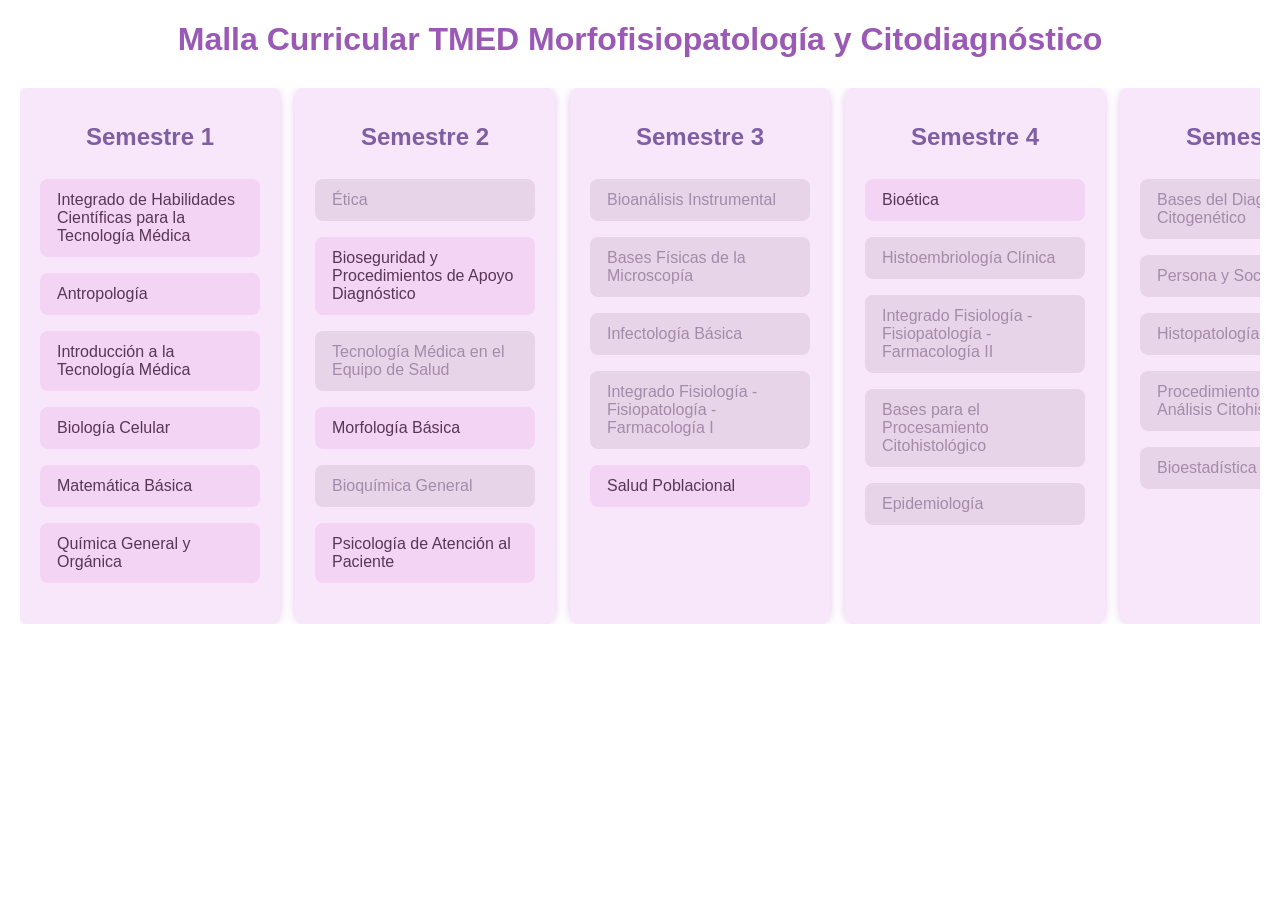
==== index.html @ b80efe00 "Update index.html" ====
<!DOCTYPE html>
<html lang="es">
<head>
<meta charset="UTF-8" />
<meta name="viewport" content="width=device-width, initial-scale=1" />
<title>Malla Curricular TMED Morfofisiopatología y Citodiagnóstico</title>
<style>
  body {
    font-family: 'Comfortaa', sans-serif;
    background: #fff;
    color: #333;
    margin: 20px;
  }
  h1 {
    text-align: center;
    color: #9b59b6;
    margin-bottom: 30px;
  }
  .malla {
    display: flex;
    gap: 15px;
    overflow-x: auto;
  }
  .semestre {
    background: #f8e6fb;
    border-radius: 12px;
    min-width: 220px;
    padding: 15px 20px;
    box-shadow: 0 0 10px #d6a6e1aa;
    display: flex;
    flex-direction: column;
  }
  .semestre h2 {
    text-align: center;
    margin-bottom: 20px;
    color: #7f5fa4;
    font-weight: 700;
  }
  .ramo {
    background: #f4d4f4;
    margin: 8px 0;
    padding: 10px 15px;
    border-radius: 8px;
    cursor: pointer;
    user-select: none;
    border: 2px solid transparent;
    transition: all 0.3s ease;
    color: #57365a;
  }
  .ramo.bloqueado {
    background: #e7d4e8;
    color: #a38baa;
    cursor: not-allowed;
  }
  .ramo.desbloqueado {
    background: #f4d4f4;
    color: #57365a;
    cursor: pointer;
  }
  .ramo.aprobado {
    background: #cfa0d4;
    color: #3a1e50;
    border-color: #6e3b89;
    font-weight: 700;
  }
</style>
</head>
<body>

<h1>Malla Curricular TMED Morfofisiopatología y Citodiagnóstico</h1>

<div class="malla" id="malla">

  <!-- Semestre 1 -->
  <div class="semestre" data-semestre="1">
    <h2>Semestre 1</h2>
    <div class="ramo desbloqueado" data-nombre="Integrado de Habilidades Científicas para la Tecnología Médica" data-prerequisitos="">Integrado de Habilidades Científicas para la Tecnología Médica</div>
    <div class="ramo desbloqueado" data-nombre="Antropología" data-prerequisitos="">Antropología</div>
    <div class="ramo desbloqueado" data-nombre="Introducción a la Tecnología Médica" data-prerequisitos="">Introducción a la Tecnología Médica</div>
    <div class="ramo desbloqueado" data-nombre="Biología Celular" data-prerequisitos="">Biología Celular</div>
    <div class="ramo desbloqueado" data-nombre="Matemática Básica" data-prerequisitos="">Matemática Básica</div>
    <div class="ramo desbloqueado" data-nombre="Química General y Orgánica" data-prerequisitos="">Química General y Orgánica</div>
  </div>

  <!-- Semestre 2 -->
  <div class="semestre" data-semestre="2">
    <h2>Semestre 2</h2>
    <div class="ramo bloqueado" data-nombre="Ética" data-prerequisitos="Antropología">Ética</div>
    <div class="ramo desbloqueado" data-nombre="Bioseguridad y Procedimientos de Apoyo Diagnóstico" data-prerequisitos="">Bioseguridad y Procedimientos de Apoyo Diagnóstico</div>
    <div class="ramo desbloqueado" data-nombre="Tecnología Médica en el Equipo de Salud" data-prerequisitos="Introducción a la Tecnología Médica">Tecnología Médica en el Equipo de Salud</div>
    <div class="ramo desbloqueado" data-nombre="Morfología Básica" data-prerequisitos="">Morfología Básica</div>
    <div class="ramo bloqueado" data-nombre="Bioquímica General" data-prerequisitos="Química General y Orgánica">Bioquímica General</div>
    <div class="ramo desbloqueado" data-nombre="Psicología de Atención al Paciente" data-prerequisitos="">Psicología de Atención al Paciente</div>
  </div>

  <!-- Semestre 3 -->
  <div class="semestre" data-semestre="3">
    <h2>Semestre 3</h2>
    <div class="ramo bloqueado" data-nombre="Bioanálisis Instrumental" data-prerequisitos="Bioquímica General">Bioanálisis Instrumental</div>
    <div class="ramo bloqueado" data-nombre="Bases Físicas de la Microscopía" data-prerequisitos="Matemática Básica">Bases Físicas de la Microscopía</div>
    <div class="ramo desbloqueado" data-nombre="Infectología Básica" data-prerequisitos="Morfología Básica">Infectología Básica</div>
    <div class="ramo bloqueado" data-nombre="Integrado Fisiología - Fisiopatología - Farmacología I" data-prerequisitos="Bioquímica General">Integrado Fisiología - Fisiopatología - Farmacología I</div>
    <div class="ramo desbloqueado" data-nombre="Salud Poblacional" data-prerequisitos="">Salud Poblacional</div>
  </div>

  <!-- Semestre 4 -->
  <div class="semestre" data-semestre="4">
    <h2>Semestre 4</h2>
    <div class="ramo desbloqueado" data-nombre="Bioética" data-prerequisitos="">Bioética</div>
    <div class="ramo bloqueado" data-nombre="Histoembriología Clínica" data-prerequisitos="Morfología Básica">Histoembriología Clínica</div>
    <div class="ramo bloqueado" data-nombre="Integrado Fisiología - Fisiopatología - Farmacología II" data-prerequisitos="Integrado Fisiología - Fisiopatología - Farmacología I">Integrado Fisiología - Fisiopatología - Farmacología II</div>
    <div class="ramo bloqueado" data-nombre="Bases para el Procesamiento Citohistológico" data-prerequisitos="Bases Físicas de la Microscopía">Bases para el Procesamiento Citohistológico</div>
    <div class="ramo desbloqueado" data-nombre="Epidemiología" data-prerequisitos="Salud Poblacional">Epidemiología</div>
  </div>

  <!-- Semestre 5 -->
  <div class="semestre" data-semestre="5">
    <h2>Semestre 5</h2>
    <div class="ramo bloqueado" data-nombre="Bases del Diagnóstico Citogenético" data-prerequisitos="Bases para el Procesamiento Citohistológico">Bases del Diagnóstico Citogenético</div>
    <div class="ramo desbloqueado" data-nombre="Persona y Sociedad" data-prerequisitos="Ética">Persona y Sociedad</div>
    <div class="ramo bloqueado" data-nombre="Histopatología General" data-prerequisitos="Histoembriología Clínica">Histopatología General</div>
    <div class="ramo bloqueado" data-nombre="Procedimientos para el Análisis Citohistológico" data-prerequisitos="Bases para el Procesamiento Citohistológico">Procedimientos para el Análisis Citohistológico</div>
    <div class="ramo bloqueado" data-nombre="Bioestadística" data-prerequisitos="Matemática Básica">Bioestadística</div>
  </div>

  <!-- Semestre 6 -->
  <div class="semestre" data-semestre="6">
    <h2>Semestre 6</h2>
    <div class="ramo bloqueado" data-nombre="Integrado Citohistológico General" data-prerequisitos="Procedimientos para el Análisis Citohistológico,Bases del Diagnóstico Citogenético">Integrado Citohistológico General</div>
    <div class="ramo desbloqueado" data-nombre="Gestión en Equipos para el Alto Desempeño" data-prerequisitos="">Gestión en Equipos para el Alto Desempeño</div>
    <div class="ramo bloqueado" data-nombre="Diagnóstico Citogenético Clínico" data-prerequisitos="Bases del Diagnóstico Citogenético">Diagnóstico Citogenético Clínico</div>
    <div class="ramo bloqueado" data-nombre="Histopatología Avanzada" data-prerequisitos="Histopatología General">Histopatología Avanzada</div>
    <div class="ramo bloqueado" data-nombre="Análisis Histoquímico" data-prerequisitos="Procedimientos para el Análisis Citohistológico">Análisis Histoquímico</div>
    <div class="ramo desbloqueado" data-nombre="Electivo I: Formación e Identidad" data-prerequisitos="">Electivo I: Formación e Identidad</div>
  </div>

  <!-- Semestre 7 -->
  <div class="semestre" data-semestre="7">
    <h2>Semestre 7</h2>
    <div class="ramo bloqueado" data-nombre="Diagnóstico Molecular" data-prerequisitos="Diagnóstico Citogenético Clínico">Diagnóstico Molecular</div>
    <div class="ramo bloqueado" data-nombre="Informática Médica para Histopatología" data-prerequisitos="Integrado Citohistológico General">Informática Médica para Histopatología</div>
    <div class="ramo bloqueado" data-nombre="Inmunohistoquímica Aplicada" data-prerequisitos="Análisis Histoquímico">Inmunohistoquímica Aplicada</div>
    <div class="ramo bloqueado" data-nombre="Citodiagnóstico Ginecológico General" data-prerequisitos="Histopatología Avanzada">Citodiagnóstico Ginecológico General</div>
    <div class="ramo desbloqueado" data-nombre="Metodología de la Investigación" data-prerequisitos="">Metodología de la Investigación</div>
    <div class="ramo desbloqueado" data-nombre="Electivo II: Formación e Identidad" data-prerequisitos="">Electivo II: Formación e Identidad</div>
  </div>

  <!-- Semestre 8 -->
  <div class="semestre" data-semestre="8">
    <h2>Semestre 8</h2>
    <div class="ramo bloqueado" data-nombre="Aplicaciones del Diagnóstico Molecular" data-prerequisitos="Diagnóstico Molecular">Aplicaciones del Diagnóstico Molecular</div>
    <div class="ramo bloqueado" data-nombre="Integrado Citohistológico Clínico" data-prerequisitos="Inmunohistoquímica Aplicada,Citodiagnóstico Ginecológico General">Integrado Citohistológico Clínico</div>
    <div class="ramo bloqueado" data-nombre="Citopatología Ginecológica y Miscelánea" data-prerequisitos="Citodiagnóstico Ginecológico General">Citopatología Ginecológica y Miscelánea</div>
    <div class="ramo desbloqueado" data-nombre="Salud Digital" data-prerequisitos="">Salud Digital</div>
    <div class="ramo desbloqueado" data-nombre="Electivo III: Formación e Identidad" data-prerequisitos="">Electivo III: Formación e Identidad</div>
  </div>

  <!-- Semestre 9 -->
  <div class="semestre" data-semestre="9">
    <h2>Semestre 9</h2>
    <div class="ramo desbloqueado" data-nombre="Electivo I" data-prerequisitos="">Electivo I</div>
    <div class="ramo desbloqueado" data-nombre="Electivo II" data-prerequisitos="">Electivo II</div>
    <div class="ramo desbloqueado" data-nombre="Gestión de Carrera y Desarrollo Profesional" data-prerequisitos="">Gestión de Carrera y Desarrollo Profesional</div>
    <div class="ramo desbloqueado" data-nombre="Taller de Investigación Aplicado en Tecnología Médica" data-prerequisitos="Semestre 7,Semestre 8">Taller de Investigación Aplicado en Tecnología Médica</div>
    <div class="ramo desbloqueado" data-nombre="Sistema de Acreditación en Anatomía Patológica" data-prerequisitos="Integrado Citohistológico Clínico">Sistema de Acreditación en Anatomía Patológica</div>
  </div>

  <!-- Semestre 10 -->
  <div class="semestre" data-semestre="10">
    <h2>Semestre 10</h2>
    <div class="ramo bloqueado" data-nombre="Internado" data-prerequisitos="Semestre 1, 2, 3, 4, 5, 6, 7, 8, 9">Internado</div>
  </div>

</div>

<script>
  // Para controlar ramos aprobados y desbloqueo de prerequisitos
  function actualizarEstados() {
    const ramos = document.querySelectorAll('.ramo');
    const aprobados = new Set();
    ramos.forEach(ramo => {
      if (ramo.classList.contains('aprobado')) {
        aprobados.add(ramo.dataset.nombre);
      }
    });

    ramos.forEach(ramo => {
      if (ramo.classList.contains('aprobado')) return; // no cambiar aprobados

      const prereqsRaw = ramo.dataset.prerequisitos;
      if (!prereqsRaw || prereqsRaw.trim() === '') {
        // Sin prerequisitos: desbloqueado
        ramo.classList.add('desbloqueado');
        ramo.classList.remove('bloqueado');
      } else {
        // Verificar todos los prerequisitos
        const prereqs = prereqsRaw.split(',').map(p => p.trim());
        // Para prereqs especiales tipo "Semestre 7,Semestre 8" o "Semestres anteriores" manejamos aparte:
        if (prereqs.includes('Semestres anteriores')) {
          // desbloquear solo si todos semestres previos aprobados
          // Chequear que en semestres <10 todos ramos aprobados
          const semestresPrevios = Array.from(document.querySelectorAll('.semestre[data-semestre]'))
            .filter(s => parseInt(s.dataset.semestre) < 10);
          let todosPreviosAprobados = true;
          for (const semestre of semestresPrevios) {
            const ramosSemestre = semestre.querySelectorAll('.ramo');
            for (const r of ramosSemestre) {
              if (!r.classList.contains('aprobado')) {
                todosPreviosAprobados = false;
                break;
              }
            }
            if (!todosPreviosAprobados) break;
          }
          if (todosPreviosAprobados) {
            ramo.classList.add('desbloqueado');
            ramo.classList.remove('bloqueado');
          } else {
            ramo.classList.add('bloqueado');
            ramo.classList.remove('desbloqueado');
          }
          return;
        }
        if (prereqs.includes('Semestre 7') || prereqs.includes('Semestre 8')) {
          // Para "Taller de Investigación..." que dice prereqs Semestre 7, Semestre 8
          // Validar que todos los ramos de esos semestres estén aprobados
          let aprobado7 = true;
          let aprobado8 = true;
          // sem7
          const sem7 = document.querySelector('.semestre[data-semestre="7"]');
          sem7.querySelectorAll('.ramo').forEach(r => {
            if (!r.classList.contains('aprobado')) aprobado7 = false;
          });
          // sem8
          const sem8 = document.querySelector('.semestre[data-semestre="8"]');
          sem8.querySelectorAll('.ramo').forEach(r => {
            if (!r.classList.contains('aprobado')) aprobado8 = false;
          });
          if (aprobado7 && aprobado8) {
            ramo.classList.add('desbloqueado');
            ramo.classList.remove('bloqueado');
          } else {
            ramo.classList.add('bloqueado');
            ramo.classList.remove('desbloqueado');
          }
          return;
        }

        // Prerequisitos normales: todos deben estar aprobados
        const todosAprobados = prereqs.every(p => aprobados.has(p));
        if (todosAprobados) {
          ramo.classList.add('desbloqueado');
          ramo.classList.remove('bloqueado');
        } else {
          ramo.classList.add('bloqueado');
          ramo.classList.remove('desbloqueado');
        }
      }
    });
  }

  document.getElementById('malla').addEventListener('click', e => {
    const el = e.target;
    if (!el.classList.contains('ramo')) return;
    if (el.classList.contains('bloqueado')) return;
    if (el.classList.contains('aprobado')) {
      el.classList.remove('aprobado');
      actualizarEstados();
      return;
    }
    el.classList.add('aprobado');
    actualizarEstados();
  });

  actualizarEstados();
</script>

</body>
</html>
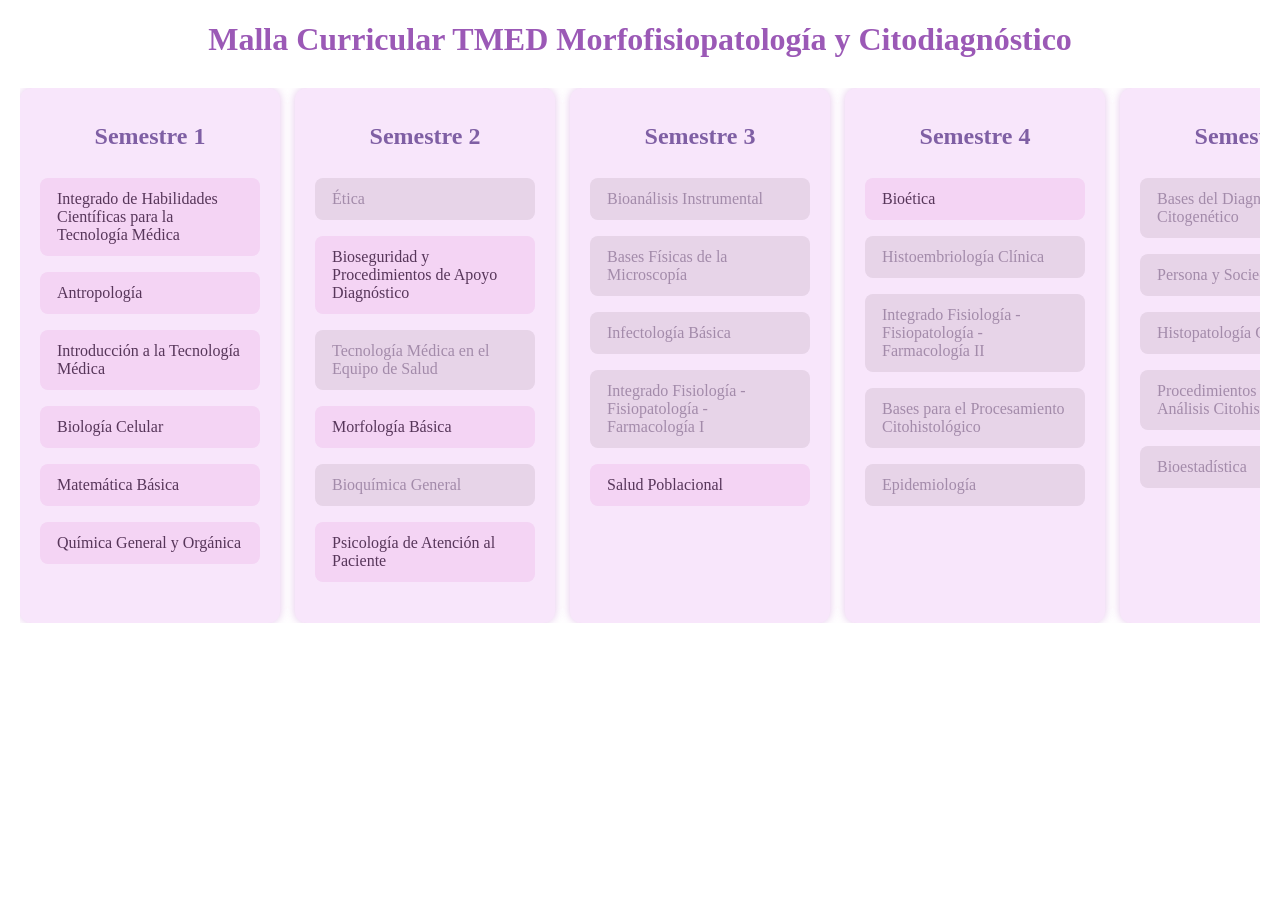
==== commit a03f6137: "Update index.html" ====
--- a/index.html
+++ b/index.html
@@ -3,10 +3,10 @@
 <head>
 <meta charset="UTF-8" />
 <meta name="viewport" content="width=device-width, initial-scale=1" />
-<title>Malla Curricular TMED Morfofisiopatología y Citodiagnóstico</title>
+<title>Malla TMED Morfofisiopatología y Citodiagnóstico</title>
 <style>
   body {
-    font-family: 'Comfortaa', sans-serif;
+    font-family: 'Comfortaa', Nunito Extrabold;
     background: #fff;
     color: #333;
     margin: 20px;
@@ -168,7 +168,7 @@
   <!-- Semestre 10 -->
   <div class="semestre" data-semestre="10">
     <h2>Semestre 10</h2>
-    <div class="ramo bloqueado" data-nombre="Internado" data-prerequisitos="Semestre 1, 2, 3, 4, 5, 6, 7, 8, 9">Internado</div>
+    <div class="ramo bloqueado" data-nombre="Internado" data-prerequisitos="Semestre 1, Semestre 2, Semestre 3, Semestre 4, Semestre 5, Semestre 6, Semestre 7, Semestre 8, Semestre 9">Internado</div>
   </div>
 
 </div>
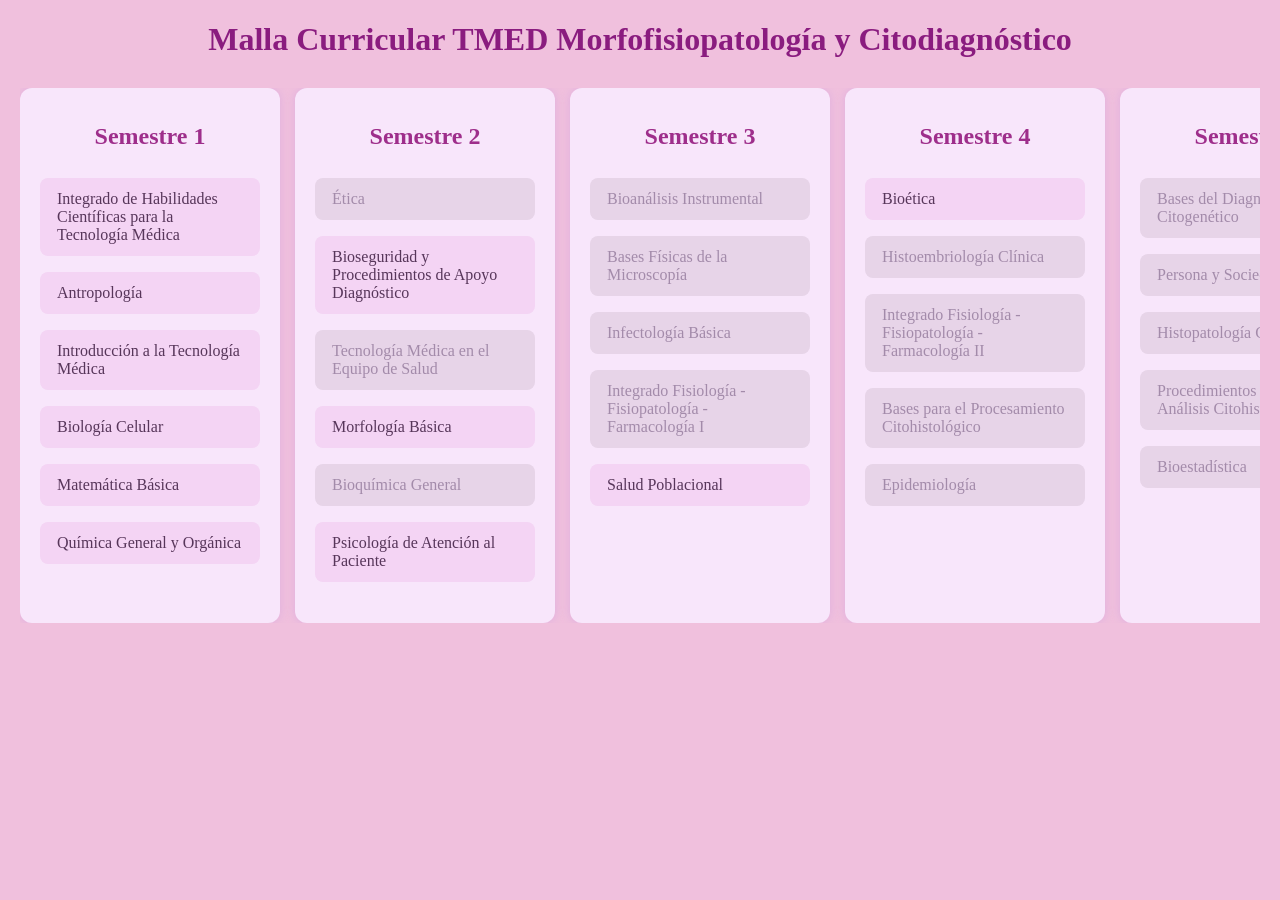
==== commit 7657c6a1: "Update index.html" ====
--- a/index.html
+++ b/index.html
@@ -7,13 +7,13 @@
 <style>
   body {
     font-family: 'Comfortaa', Nunito Extrabold;
-    background: #fff;
+    background: #f0c0dd;
     color: #333;
     margin: 20px;
   }
   h1 {
     text-align: center;
-    color: #9b59b6;
+    color: #8a1c7f;
     margin-bottom: 30px;
   }
   .malla {
@@ -33,7 +33,7 @@
   .semestre h2 {
     text-align: center;
     margin-bottom: 20px;
-    color: #7f5fa4;
+    color: #9e2e8b;
     font-weight: 700;
   }
   .ramo {
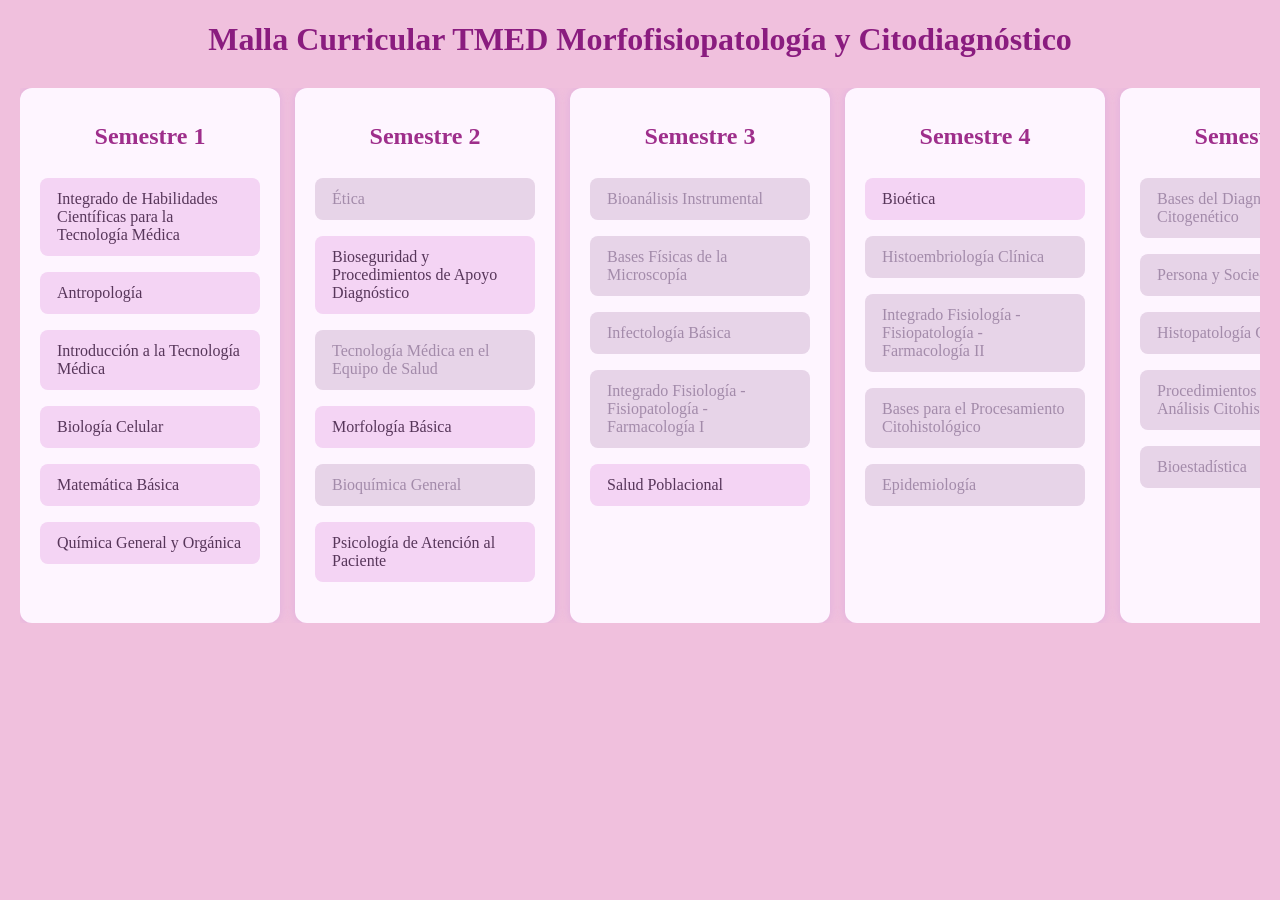
==== commit c8b126d5: "Update index.html" ====
--- a/index.html
+++ b/index.html
@@ -6,7 +6,7 @@
 <title>Malla TMED Morfofisiopatología y Citodiagnóstico</title>
 <style>
   body {
-    font-family: 'Comfortaa', Nunito Extrabold;
+    font-family: 'Nunito Extrabold';
     background: #f0c0dd;
     color: #333;
     margin: 20px;
@@ -22,7 +22,7 @@
     overflow-x: auto;
   }
   .semestre {
-    background: #f8e6fb;
+    background: #fef5ff;
     border-radius: 12px;
     min-width: 220px;
     padding: 15px 20px;
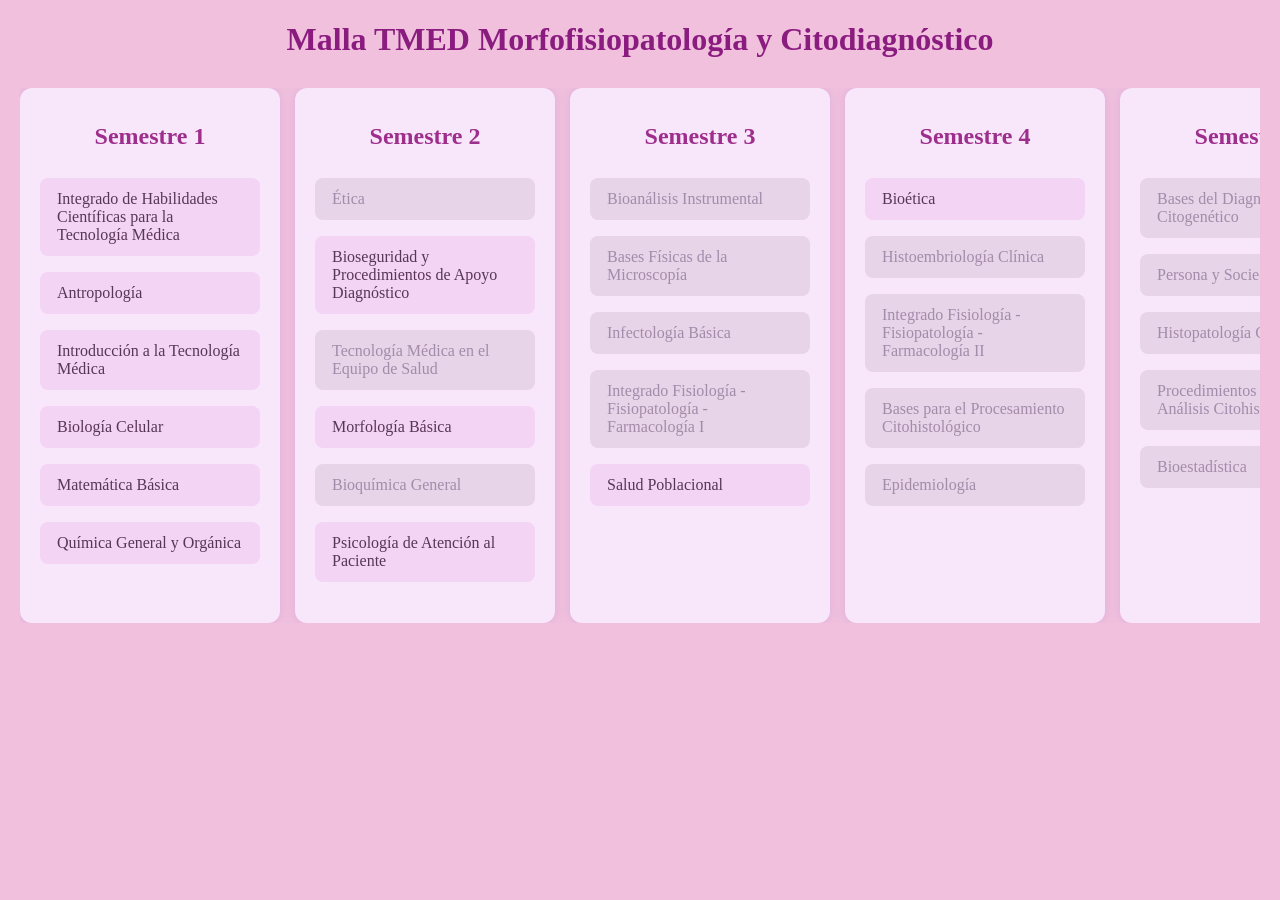
==== commit cb8d7b03: "Update index.html" ====
--- a/index.html
+++ b/index.html
@@ -22,7 +22,7 @@
     overflow-x: auto;
   }
   .semestre {
-    background: #fef5ff;
+    background: #f8e6fb;
     border-radius: 12px;
     min-width: 220px;
     padding: 15px 20px;
@@ -67,7 +67,7 @@
 </head>
 <body>
 
-<h1>Malla Curricular TMED Morfofisiopatología y Citodiagnóstico</h1>
+<h1>Malla TMED Morfofisiopatología y Citodiagnóstico</h1>
 
 <div class="malla" id="malla">
 
